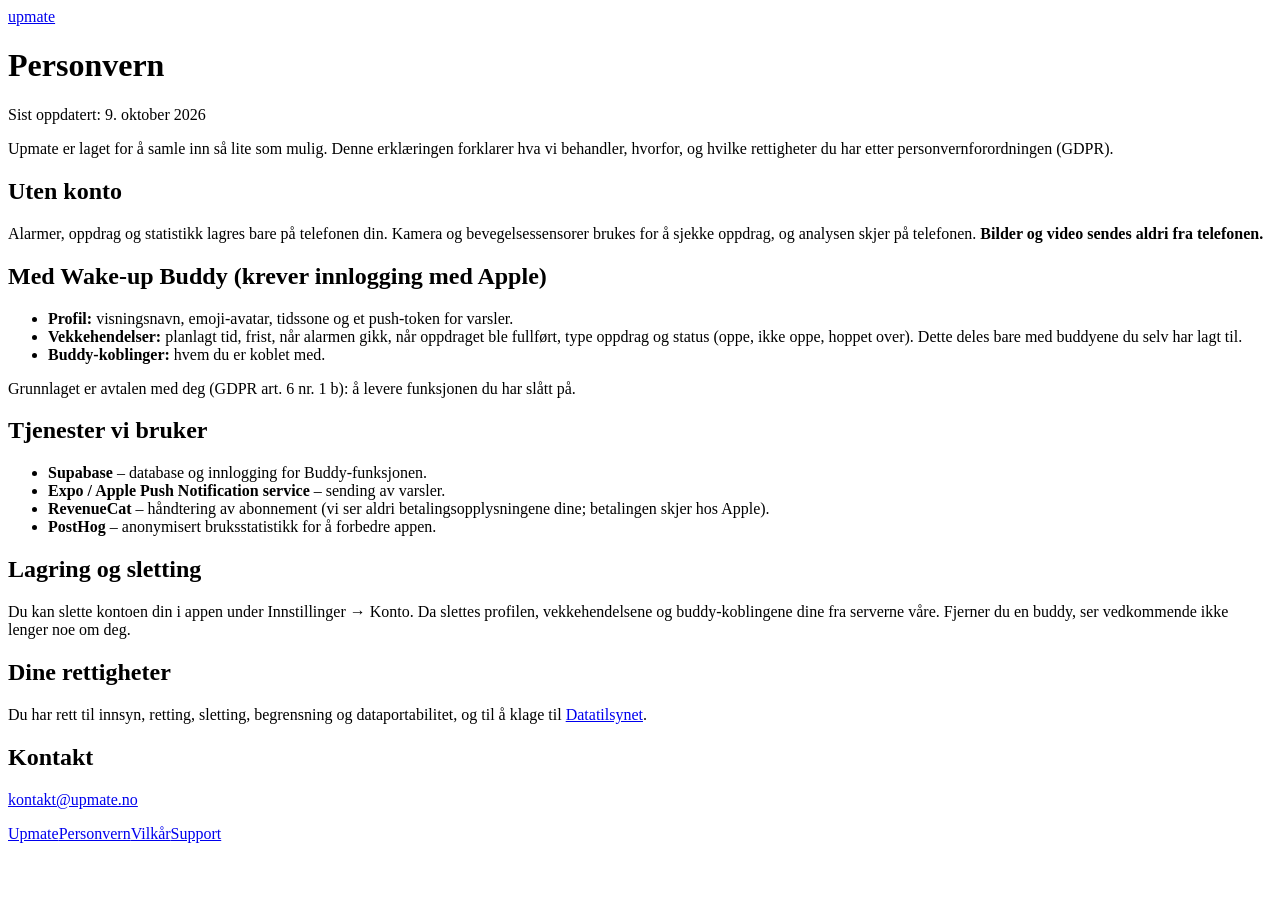
==== web/personvern.html @ 28e09be5 "Add upmate.no website (AASA, invite fallback, legal pages) and bundle id Co-Authored-By: Claude Opus" ====
<!doctype html>
<html lang="no">
<head>
<meta charset="utf-8">
<meta name="viewport" content="width=device-width, initial-scale=1">
<title>Personvern – Upmate</title>
<meta name="description" content="Personvernerklæring for Upmate.">
<link rel="stylesheet" href="/style.css">
</head>
<body>
<main>
<a class="logo" href="/">up<span>mate</span></a>
<h1>Personvern</h1>
<p>Sist oppdatert: 9. oktober 2026</p>
<p>Upmate er laget for å samle inn så lite som mulig. Denne erklæringen forklarer hva vi behandler, hvorfor, og hvilke rettigheter du har etter personvernforordningen (GDPR).</p>
<h2>Uten konto</h2>
<p>Alarmer, oppdrag og statistikk lagres bare på telefonen din. Kamera og bevegelsessensorer brukes for å sjekke oppdrag, og analysen skjer på telefonen. <strong>Bilder og video sendes aldri fra telefonen.</strong></p>
<h2>Med Wake-up Buddy (krever innlogging med Apple)</h2>
<ul>
<li><strong>Profil:</strong> visningsnavn, emoji-avatar, tidssone og et push-token for varsler.</li>
<li><strong>Vekkehendelser:</strong> planlagt tid, frist, når alarmen gikk, når oppdraget ble fullført, type oppdrag og status (oppe, ikke oppe, hoppet over). Dette deles bare med buddyene du selv har lagt til.</li>
<li><strong>Buddy-koblinger:</strong> hvem du er koblet med.</li>
</ul>
<p>Grunnlaget er avtalen med deg (GDPR art. 6 nr. 1 b): å levere funksjonen du har slått på.</p>
<h2>Tjenester vi bruker</h2>
<ul>
<li><strong>Supabase</strong> – database og innlogging for Buddy-funksjonen.</li>
<li><strong>Expo / Apple Push Notification service</strong> – sending av varsler.</li>
<li><strong>RevenueCat</strong> – håndtering av abonnement (vi ser aldri betalingsopplysningene dine; betalingen skjer hos Apple).</li>
<li><strong>PostHog</strong> – anonymisert bruksstatistikk for å forbedre appen.</li>
</ul>
<h2>Lagring og sletting</h2>
<p>Du kan slette kontoen din i appen under Innstillinger → Konto. Da slettes profilen, vekkehendelsene og buddy-koblingene dine fra serverne våre. Fjerner du en buddy, ser vedkommende ikke lenger noe om deg.</p>
<h2>Dine rettigheter</h2>
<p>Du har rett til innsyn, retting, sletting, begrensning og dataportabilitet, og til å klage til <a href="https://www.datatilsynet.no">Datatilsynet</a>.</p>
<h2>Kontakt</h2>
<p><a href="mailto:kontakt@upmate.no">kontakt@upmate.no</a></p>
<footer><a href="/">Upmate</a><a href="/personvern">Personvern</a><a href="/vilkar">Vilkår</a><a href="/support">Support</a></footer></main></body></html>
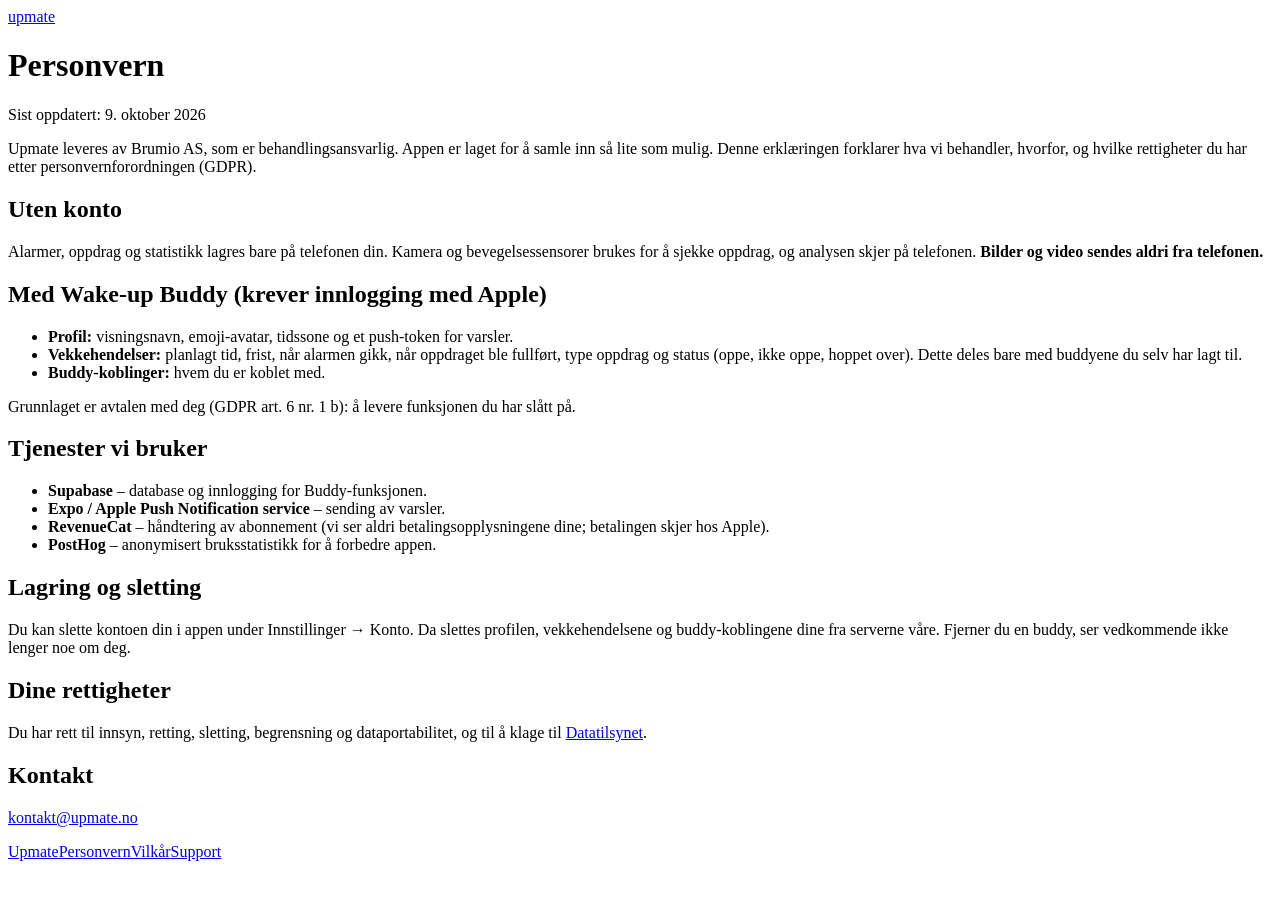
==== commit 18199e7a: "Set Apple Team ID for Brumio AS Co-Authored-By: Claude Opus 5.5 <noreply@anthropic.com> Claude-Sessi" ====
--- a/web/personvern.html
+++ b/web/personvern.html
@@ -12,7 +12,7 @@
 <a class="logo" href="/">up<span>mate</span></a>
 <h1>Personvern</h1>
 <p>Sist oppdatert: 9. oktober 2026</p>
-<p>Upmate er laget for å samle inn så lite som mulig. Denne erklæringen forklarer hva vi behandler, hvorfor, og hvilke rettigheter du har etter personvernforordningen (GDPR).</p>
+<p>Upmate leveres av Brumio AS, som er behandlingsansvarlig. Appen er laget for å samle inn så lite som mulig. Denne erklæringen forklarer hva vi behandler, hvorfor, og hvilke rettigheter du har etter personvernforordningen (GDPR).</p>
 <h2>Uten konto</h2>
 <p>Alarmer, oppdrag og statistikk lagres bare på telefonen din. Kamera og bevegelsessensorer brukes for å sjekke oppdrag, og analysen skjer på telefonen. <strong>Bilder og video sendes aldri fra telefonen.</strong></p>
 <h2>Med Wake-up Buddy (krever innlogging med Apple)</h2>
